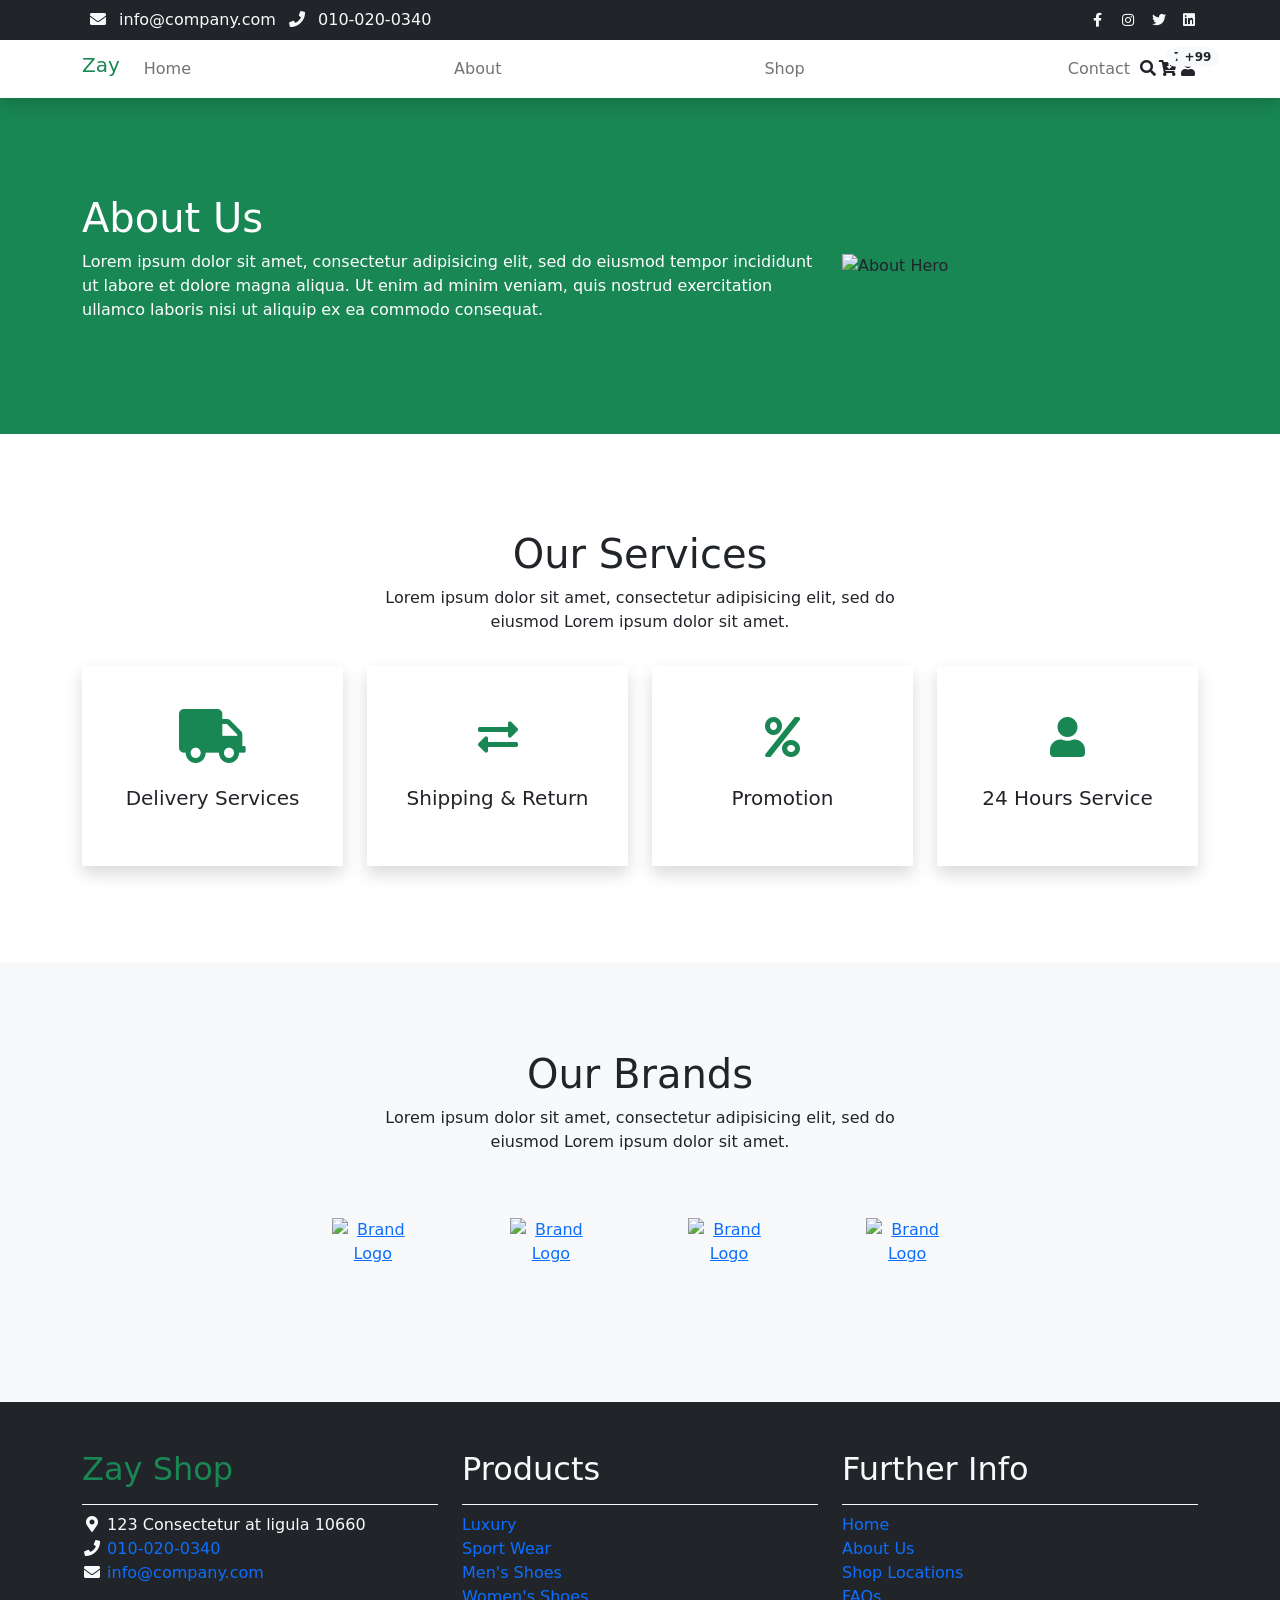
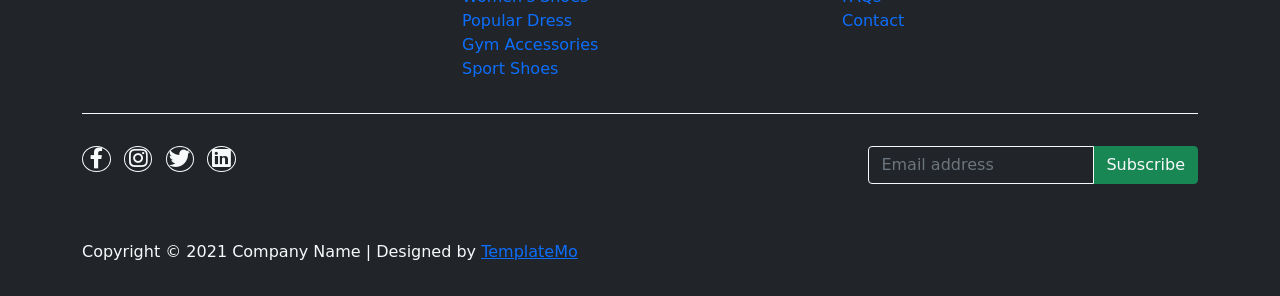
==== about.html @ 9a35b498 "Add files via upload" ====
<!DOCTYPE html>
<html lang="en">

<head>
    <title>Zay Shop - About Page</title>
    <meta charset="utf-8">
    <meta name="viewport" content="width=device-width, initial-scale=1">

    <link rel="apple-touch-icon" href="assets/img/apple-icon.png">
    <link rel="shortcut icon" type="image/x-icon" href="assets/img/favicon.ico">

    <link rel="stylesheet" href="assets/css/bootstrap.min.css">
    <link rel="stylesheet" href="assets/css/templatemo.css">
    <link rel="stylesheet" href="assets/css/custom.css">

    <!-- Load fonts style after rendering the layout styles -->
    <link rel="stylesheet" href="https://fonts.googleapis.com/css2?family=Roboto:wght@100;200;300;400;500;700;900&display=swap">
    <link rel="stylesheet" href="assets/css/fontawesome.min.css">
<!--
    
TemplateMo 559 Zay Shop

https://templatemo.com/tm-559-zay-shop

-->
</head>

<body>
    <!-- Start Top Nav -->
    <nav class="navbar navbar-expand-lg bg-dark navbar-light d-none d-lg-block" id="templatemo_nav_top">
        <div class="container text-light">
            <div class="w-100 d-flex justify-content-between">
                <div>
                    <i class="fa fa-envelope mx-2"></i>
                    <a class="navbar-sm-brand text-light text-decoration-none" href="mailto:info@company.com">info@company.com</a>
                    <i class="fa fa-phone mx-2"></i>
                    <a class="navbar-sm-brand text-light text-decoration-none" href="tel:010-020-0340">010-020-0340</a>
                </div>
                <div>
                    <a class="text-light" href="https://fb.com/templatemo" target="_blank" rel="sponsored"><i class="fab fa-facebook-f fa-sm fa-fw me-2"></i></a>
                    <a class="text-light" href="https://www.instagram.com/" target="_blank"><i class="fab fa-instagram fa-sm fa-fw me-2"></i></a>
                    <a class="text-light" href="https://twitter.com/" target="_blank"><i class="fab fa-twitter fa-sm fa-fw me-2"></i></a>
                    <a class="text-light" href="https://www.linkedin.com/" target="_blank"><i class="fab fa-linkedin fa-sm fa-fw"></i></a>
                </div>
            </div>
        </div>
    </nav>
    <!-- Close Top Nav -->


    <!-- Header -->
    <nav class="navbar navbar-expand-lg navbar-light shadow">
        <div class="container d-flex justify-content-between align-items-center">

            <a class="navbar-brand text-success logo h1 align-self-center" href="index.html">
                Zay
            </a>

            <button class="navbar-toggler border-0" type="button" data-bs-toggle="collapse" data-bs-target="#templatemo_main_nav" aria-controls="navbarSupportedContent" aria-expanded="false" aria-label="Toggle navigation">
                <span class="navbar-toggler-icon"></span>
            </button>

            <div class="align-self-center collapse navbar-collapse flex-fill  d-lg-flex justify-content-lg-between" id="templatemo_main_nav">
                <div class="flex-fill">
                    <ul class="nav navbar-nav d-flex justify-content-between mx-lg-auto">
                        <li class="nav-item">
                            <a class="nav-link" href="index.html">Home</a>
                        </li>
                        <li class="nav-item">
                            <a class="nav-link" href="about.html">About</a>
                        </li>
                        <li class="nav-item">
                            <a class="nav-link" href="shop.html">Shop</a>
                        </li>
                        <li class="nav-item">
                            <a class="nav-link" href="contact.html">Contact</a>
                        </li>
                    </ul>
                </div>
                <div class="navbar align-self-center d-flex">
                    <div class="d-lg-none flex-sm-fill mt-3 mb-4 col-7 col-sm-auto pr-3">
                        <div class="input-group">
                            <input type="text" class="form-control" id="inputMobileSearch" placeholder="Search ...">
                            <div class="input-group-text">
                                <i class="fa fa-fw fa-search"></i>
                            </div>
                        </div>
                    </div>
                    <a class="nav-icon d-none d-lg-inline" href="#" data-bs-toggle="modal" data-bs-target="#templatemo_search">
                        <i class="fa fa-fw fa-search text-dark mr-2"></i>
                    </a>
                    <a class="nav-icon position-relative text-decoration-none" href="#">
                        <i class="fa fa-fw fa-cart-arrow-down text-dark mr-1"></i>
                        <span class="position-absolute top-0 left-100 translate-middle badge rounded-pill bg-light text-dark">7</span>
                    </a>
                    <a class="nav-icon position-relative text-decoration-none" href="#">
                        <i class="fa fa-fw fa-user text-dark mr-3"></i>
                        <span class="position-absolute top-0 left-100 translate-middle badge rounded-pill bg-light text-dark">+99</span>
                    </a>
                </div>
            </div>

        </div>
    </nav>
    <!-- Close Header -->

    <!-- Modal -->
    <div class="modal fade bg-white" id="templatemo_search" tabindex="-1" role="dialog" aria-labelledby="exampleModalLabel" aria-hidden="true">
        <div class="modal-dialog modal-lg" role="document">
            <div class="w-100 pt-1 mb-5 text-right">
                <button type="button" class="btn-close" data-bs-dismiss="modal" aria-label="Close"></button>
            </div>
            <form action="" method="get" class="modal-content modal-body border-0 p-0">
                <div class="input-group mb-2">
                    <input type="text" class="form-control" id="inputModalSearch" name="q" placeholder="Search ...">
                    <button type="submit" class="input-group-text bg-success text-light">
                        <i class="fa fa-fw fa-search text-white"></i>
                    </button>
                </div>
            </form>
        </div>
    </div>



    <section class="bg-success py-5">
        <div class="container">
            <div class="row align-items-center py-5">
                <div class="col-md-8 text-white">
                    <h1>About Us</h1>
                    <p>
                        Lorem ipsum dolor sit amet, consectetur adipisicing elit, sed do eiusmod
                        tempor incididunt ut labore et dolore magna aliqua. Ut enim ad minim veniam,
                        quis nostrud exercitation ullamco laboris nisi ut aliquip ex ea commodo consequat.
                    </p>
                </div>
                <div class="col-md-4">
                    <img src="assets/img/about-hero.svg" alt="About Hero">
                </div>
            </div>
        </div>
    </section>
    <!-- Close Banner -->

    <!-- Start Section -->
    <section class="container py-5">
        <div class="row text-center pt-5 pb-3">
            <div class="col-lg-6 m-auto">
                <h1 class="h1">Our Services</h1>
                <p>
                    Lorem ipsum dolor sit amet, consectetur adipisicing elit, sed do eiusmod
                    Lorem ipsum dolor sit amet.
                </p>
            </div>
        </div>
        <div class="row">

            <div class="col-md-6 col-lg-3 pb-5">
                <div class="h-100 py-5 services-icon-wap shadow">
                    <div class="h1 text-success text-center"><i class="fa fa-truck fa-lg"></i></div>
                    <h2 class="h5 mt-4 text-center">Delivery Services</h2>
                </div>
            </div>

            <div class="col-md-6 col-lg-3 pb-5">
                <div class="h-100 py-5 services-icon-wap shadow">
                    <div class="h1 text-success text-center"><i class="fas fa-exchange-alt"></i></div>
                    <h2 class="h5 mt-4 text-center">Shipping & Return</h2>
                </div>
            </div>

            <div class="col-md-6 col-lg-3 pb-5">
                <div class="h-100 py-5 services-icon-wap shadow">
                    <div class="h1 text-success text-center"><i class="fa fa-percent"></i></div>
                    <h2 class="h5 mt-4 text-center">Promotion</h2>
                </div>
            </div>

            <div class="col-md-6 col-lg-3 pb-5">
                <div class="h-100 py-5 services-icon-wap shadow">
                    <div class="h1 text-success text-center"><i class="fa fa-user"></i></div>
                    <h2 class="h5 mt-4 text-center">24 Hours Service</h2>
                </div>
            </div>
        </div>
    </section>
    <!-- End Section -->

    <!-- Start Brands -->
    <section class="bg-light py-5">
        <div class="container my-4">
            <div class="row text-center py-3">
                <div class="col-lg-6 m-auto">
                    <h1 class="h1">Our Brands</h1>
                    <p>
                        Lorem ipsum dolor sit amet, consectetur adipisicing elit, sed do eiusmod
                        Lorem ipsum dolor sit amet.
                    </p>
                </div>
                <div class="col-lg-9 m-auto tempaltemo-carousel">
                    <div class="row d-flex flex-row">
                        <!--Controls-->
                        <div class="col-1 align-self-center">
                            <a class="h1" href="#templatemo-slide-brand" role="button" data-bs-slide="prev">
                                <i class="text-light fas fa-chevron-left"></i>
                            </a>
                        </div>
                        <!--End Controls-->

                        <!--Carousel Wrapper-->
                        <div class="col">
                            <div class="carousel slide carousel-multi-item pt-2 pt-md-0" id="templatemo-slide-brand" data-bs-ride="carousel">
                                <!--Slides-->
                                <div class="carousel-inner product-links-wap" role="listbox">

                                    <!--First slide-->
                                    <div class="carousel-item active">
                                        <div class="row">
                                            <div class="col-3 p-md-5">
                                                <a href="#"><img class="img-fluid brand-img" src="assets/img/brand_01.png" alt="Brand Logo"></a>
                                            </div>
                                            <div class="col-3 p-md-5">
                                                <a href="#"><img class="img-fluid brand-img" src="assets/img/brand_02.png" alt="Brand Logo"></a>
                                            </div>
                                            <div class="col-3 p-md-5">
                                                <a href="#"><img class="img-fluid brand-img" src="assets/img/brand_03.png" alt="Brand Logo"></a>
                                            </div>
                                            <div class="col-3 p-md-5">
                                                <a href="#"><img class="img-fluid brand-img" src="assets/img/brand_04.png" alt="Brand Logo"></a>
                                            </div>
                                        </div>
                                    </div>
                                    <!--End First slide-->

                                    <!--Second slide-->
                                    <div class="carousel-item">
                                        <div class="row">
                                            <div class="col-3 p-md-5">
                                                <a href="#"><img class="img-fluid brand-img" src="assets/img/brand_01.png" alt="Brand Logo"></a>
                                            </div>
                                            <div class="col-3 p-md-5">
                                                <a href="#"><img class="img-fluid brand-img" src="assets/img/brand_02.png" alt="Brand Logo"></a>
                                            </div>
                                            <div class="col-3 p-md-5">
                                                <a href="#"><img class="img-fluid brand-img" src="assets/img/brand_03.png" alt="Brand Logo"></a>
                                            </div>
                                            <div class="col-3 p-md-5">
                                                <a href="#"><img class="img-fluid brand-img" src="assets/img/brand_04.png" alt="Brand Logo"></a>
                                            </div>
                                        </div>
                                    </div>
                                    <!--End Second slide-->

                                    <!--Third slide-->
                                    <div class="carousel-item">
                                        <div class="row">
                                            <div class="col-3 p-md-5">
                                                <a href="#"><img class="img-fluid brand-img" src="assets/img/brand_01.png" alt="Brand Logo"></a>
                                            </div>
                                            <div class="col-3 p-md-5">
                                                <a href="#"><img class="img-fluid brand-img" src="assets/img/brand_02.png" alt="Brand Logo"></a>
                                            </div>
                                            <div class="col-3 p-md-5">
                                                <a href="#"><img class="img-fluid brand-img" src="assets/img/brand_03.png" alt="Brand Logo"></a>
                                            </div>
                                            <div class="col-3 p-md-5">
                                                <a href="#"><img class="img-fluid brand-img" src="assets/img/brand_04.png" alt="Brand Logo"></a>
                                            </div>
                                        </div>
                                    </div>
                                    <!--End Third slide-->

                                </div>
                                <!--End Slides-->
                            </div>
                        </div>
                        <!--End Carousel Wrapper-->

                        <!--Controls-->
                        <div class="col-1 align-self-center">
                            <a class="h1" href="#templatemo-slide-brand" role="button" data-bs-slide="next">
                                <i class="text-light fas fa-chevron-right"></i>
                            </a>
                        </div>
                        <!--End Controls-->
                    </div>
                </div>
            </div>
        </div>
    </section>
    <!--End Brands-->


    <!-- Start Footer -->
    <footer class="bg-dark" id="tempaltemo_footer">
        <div class="container">
            <div class="row">

                <div class="col-md-4 pt-5">
                    <h2 class="h2 text-success border-bottom pb-3 border-light logo">Zay Shop</h2>
                    <ul class="list-unstyled text-light footer-link-list">
                        <li>
                            <i class="fas fa-map-marker-alt fa-fw"></i>
                            123 Consectetur at ligula 10660
                        </li>
                        <li>
                            <i class="fa fa-phone fa-fw"></i>
                            <a class="text-decoration-none" href="tel:010-020-0340">010-020-0340</a>
                        </li>
                        <li>
                            <i class="fa fa-envelope fa-fw"></i>
                            <a class="text-decoration-none" href="mailto:info@company.com">info@company.com</a>
                        </li>
                    </ul>
                </div>

                <div class="col-md-4 pt-5">
                    <h2 class="h2 text-light border-bottom pb-3 border-light">Products</h2>
                    <ul class="list-unstyled text-light footer-link-list">
                        <li><a class="text-decoration-none" href="#">Luxury</a></li>
                        <li><a class="text-decoration-none" href="#">Sport Wear</a></li>
                        <li><a class="text-decoration-none" href="#">Men's Shoes</a></li>
                        <li><a class="text-decoration-none" href="#">Women's Shoes</a></li>
                        <li><a class="text-decoration-none" href="#">Popular Dress</a></li>
                        <li><a class="text-decoration-none" href="#">Gym Accessories</a></li>
                        <li><a class="text-decoration-none" href="#">Sport Shoes</a></li>
                    </ul>
                </div>

                <div class="col-md-4 pt-5">
                    <h2 class="h2 text-light border-bottom pb-3 border-light">Further Info</h2>
                    <ul class="list-unstyled text-light footer-link-list">
                        <li><a class="text-decoration-none" href="#">Home</a></li>
                        <li><a class="text-decoration-none" href="#">About Us</a></li>
                        <li><a class="text-decoration-none" href="#">Shop Locations</a></li>
                        <li><a class="text-decoration-none" href="#">FAQs</a></li>
                        <li><a class="text-decoration-none" href="#">Contact</a></li>
                    </ul>
                </div>

            </div>

            <div class="row text-light mb-4">
                <div class="col-12 mb-3">
                    <div class="w-100 my-3 border-top border-light"></div>
                </div>
                <div class="col-auto me-auto">
                    <ul class="list-inline text-left footer-icons">
                        <li class="list-inline-item border border-light rounded-circle text-center">
                            <a rel="nofollow" class="text-light text-decoration-none" target="_blank" href="http://fb.com/templatemo"><i class="fab fa-facebook-f fa-lg fa-fw"></i></a>
                        </li>
                        <li class="list-inline-item border border-light rounded-circle text-center">
                            <a class="text-light text-decoration-none" target="_blank" href="https://www.instagram.com/"><i class="fab fa-instagram fa-lg fa-fw"></i></a>
                        </li>
                        <li class="list-inline-item border border-light rounded-circle text-center">
                            <a class="text-light text-decoration-none" target="_blank" href="https://twitter.com/"><i class="fab fa-twitter fa-lg fa-fw"></i></a>
                        </li>
                        <li class="list-inline-item border border-light rounded-circle text-center">
                            <a class="text-light text-decoration-none" target="_blank" href="https://www.linkedin.com/"><i class="fab fa-linkedin fa-lg fa-fw"></i></a>
                        </li>
                    </ul>
                </div>
                <div class="col-auto">
                    <label class="sr-only" for="subscribeEmail">Email address</label>
                    <div class="input-group mb-2">
                        <input type="text" class="form-control bg-dark border-light" id="subscribeEmail" placeholder="Email address">
                        <div class="input-group-text btn-success text-light">Subscribe</div>
                    </div>
                </div>
            </div>
        </div>

        <div class="w-100 bg-black py-3">
            <div class="container">
                <div class="row pt-2">
                    <div class="col-12">
                        <p class="text-left text-light">
                            Copyright &copy; 2021 Company Name 
                            | Designed by <a rel="sponsored" href="https://templatemo.com/page/1" target="_blank">TemplateMo</a>
                        </p>
                    </div>
                </div>
            </div>
        </div>

    </footer>
    <!-- End Footer -->

    <!-- Start Script -->
    <script src="assets/js/jquery-1.11.0.min.js"></script>
    <script src="assets/js/jquery-migrate-1.2.1.min.js"></script>
    <script src="assets/js/bootstrap.bundle.min.js"></script>
    <script src="assets/js/templatemo.js"></script>
    <script src="assets/js/custom.js"></script>
    <!-- End Script -->
</body>

</html>
---- assets/css/custom.css ----
/*
Custom Css
*/
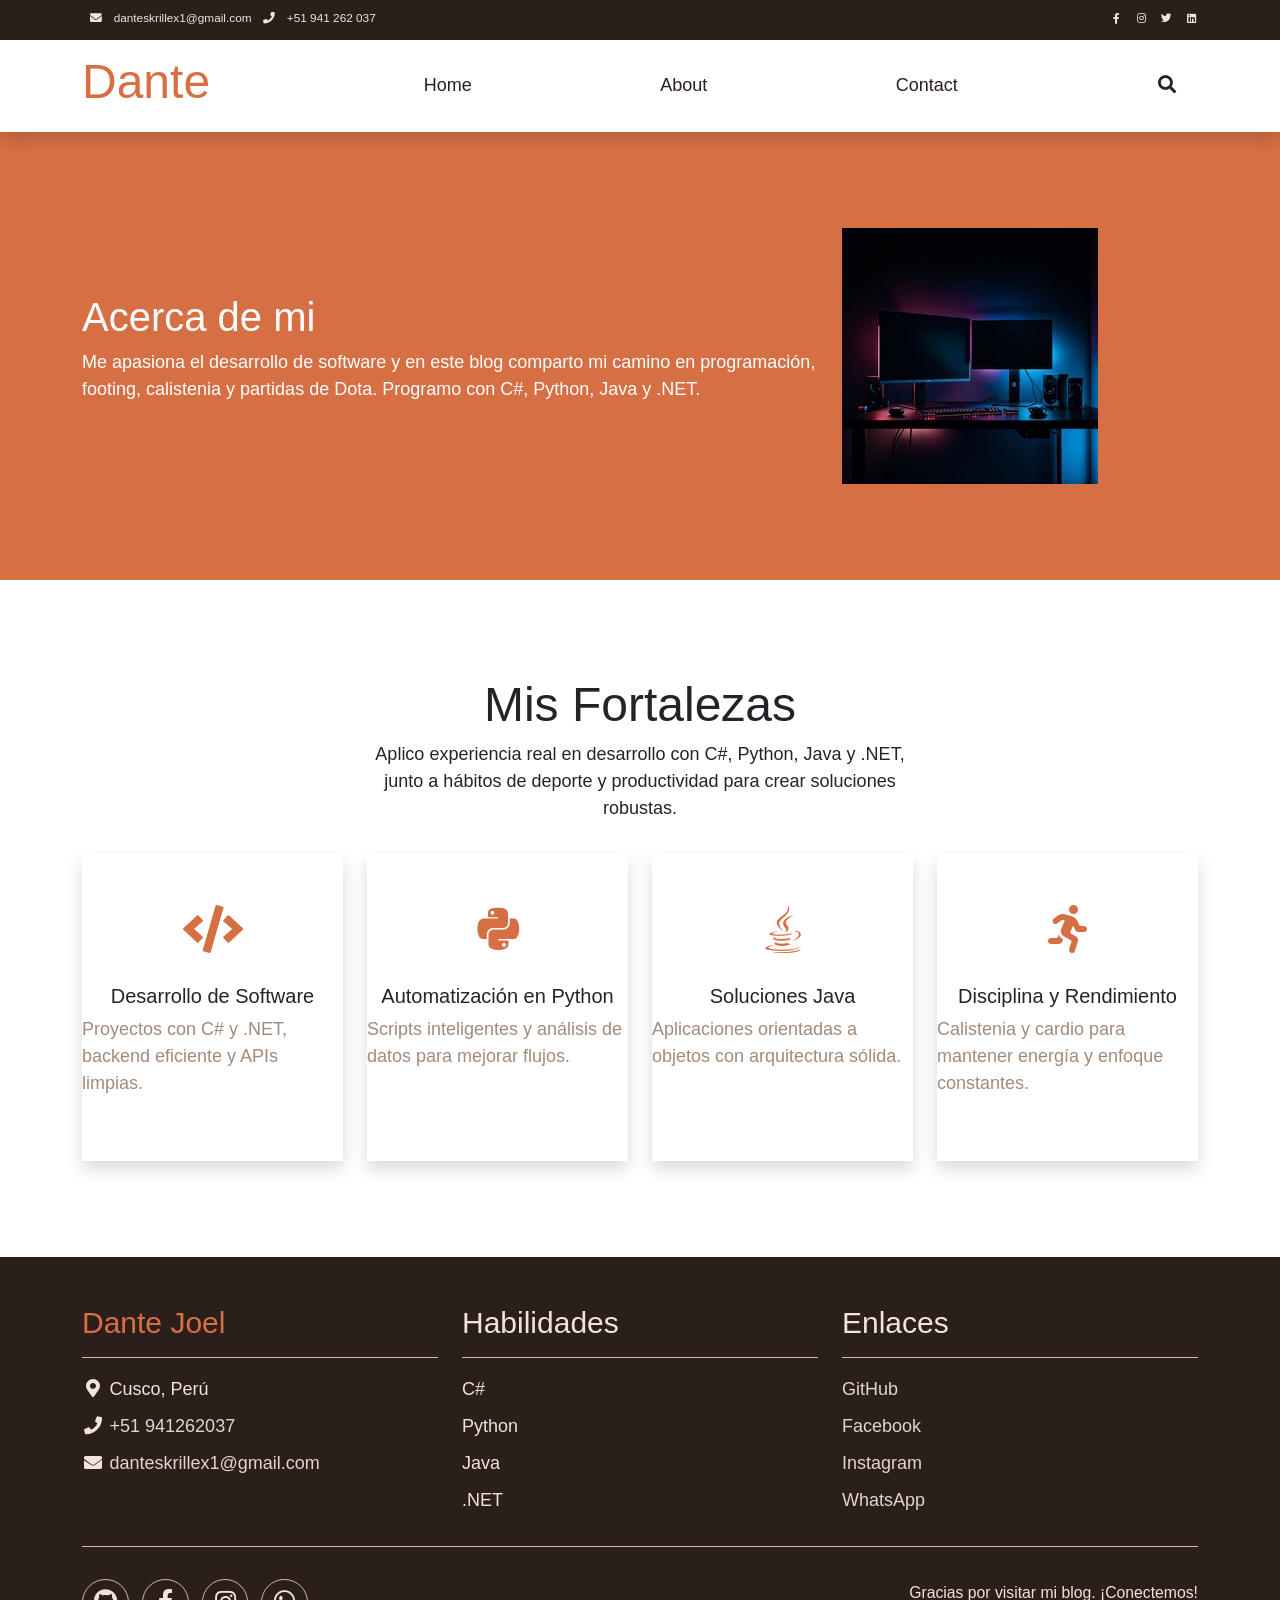
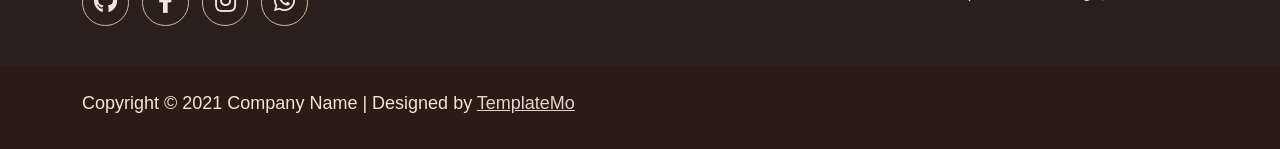
==== commit 684f19e2: "Versión final del proyecto DantePage" ====
--- a/about.html
+++ b/about.html
@@ -2,11 +2,11 @@
 <html lang="en">
 
 <head>
-    <title>Zay Shop - About Page</title>
+    <title>Dante - About Page</title>
     <meta charset="utf-8">
     <meta name="viewport" content="width=device-width, initial-scale=1">
 
-    <link rel="apple-touch-icon" href="assets/img/apple-icon.png">
+    <link rel="apple-touch-icon" href="assets/img/apple-icon.png"
     <link rel="shortcut icon" type="image/x-icon" href="assets/img/favicon.ico">
 
     <link rel="stylesheet" href="assets/css/bootstrap.min.css">
@@ -32,9 +32,9 @@
             <div class="w-100 d-flex justify-content-between">
                 <div>
                     <i class="fa fa-envelope mx-2"></i>
-                    <a class="navbar-sm-brand text-light text-decoration-none" href="mailto:info@company.com">info@company.com</a>
+                    <a class="navbar-sm-brand text-light text-decoration-none" href="mailto:danteskrillex1@gmail.com">danteskrillex1@gmail.com</a>
                     <i class="fa fa-phone mx-2"></i>
-                    <a class="navbar-sm-brand text-light text-decoration-none" href="tel:010-020-0340">010-020-0340</a>
+                    <a class="navbar-sm-brand text-light text-decoration-none" href="tel:+51941262037">+51 941 262 037</a>
                 </div>
                 <div>
                     <a class="text-light" href="https://fb.com/templatemo" target="_blank" rel="sponsored"><i class="fab fa-facebook-f fa-sm fa-fw me-2"></i></a>
@@ -53,7 +53,7 @@
         <div class="container d-flex justify-content-between align-items-center">
 
             <a class="navbar-brand text-success logo h1 align-self-center" href="index.html">
-                Zay
+                Dante
             </a>
 
             <button class="navbar-toggler border-0" type="button" data-bs-toggle="collapse" data-bs-target="#templatemo_main_nav" aria-controls="navbarSupportedContent" aria-expanded="false" aria-label="Toggle navigation">
@@ -68,9 +68,6 @@
                         </li>
                         <li class="nav-item">
                             <a class="nav-link" href="about.html">About</a>
-                        </li>
-                        <li class="nav-item">
-                            <a class="nav-link" href="shop.html">Shop</a>
                         </li>
                         <li class="nav-item">
                             <a class="nav-link" href="contact.html">Contact</a>
@@ -89,14 +86,6 @@
                     <a class="nav-icon d-none d-lg-inline" href="#" data-bs-toggle="modal" data-bs-target="#templatemo_search">
                         <i class="fa fa-fw fa-search text-dark mr-2"></i>
                     </a>
-                    <a class="nav-icon position-relative text-decoration-none" href="#">
-                        <i class="fa fa-fw fa-cart-arrow-down text-dark mr-1"></i>
-                        <span class="position-absolute top-0 left-100 translate-middle badge rounded-pill bg-light text-dark">7</span>
-                    </a>
-                    <a class="nav-icon position-relative text-decoration-none" href="#">
-                        <i class="fa fa-fw fa-user text-dark mr-3"></i>
-                        <span class="position-absolute top-0 left-100 translate-middle badge rounded-pill bg-light text-dark">+99</span>
-                    </a>
                 </div>
             </div>
 
@@ -127,15 +116,15 @@
         <div class="container">
             <div class="row align-items-center py-5">
                 <div class="col-md-8 text-white">
-                    <h1>About Us</h1>
+                    <h1>Acerca de mi</h1>
                     <p>
-                        Lorem ipsum dolor sit amet, consectetur adipisicing elit, sed do eiusmod
-                        tempor incididunt ut labore et dolore magna aliqua. Ut enim ad minim veniam,
-                        quis nostrud exercitation ullamco laboris nisi ut aliquip ex ea commodo consequat.
+                        Me apasiona el desarrollo de software y en este blog comparto mi 
+                        camino en programación, footing, calistenia y partidas de Dota. 
+                        Programo con C#, Python, Java y .NET.
                     </p>
                 </div>
                 <div class="col-md-4">
-                    <img src="assets/img/about-hero.svg" alt="About Hero">
+                    <img src="assets/img/pc.jpg" alt="About Hero">
                 </div>
             </div>
         </div>
@@ -146,10 +135,10 @@
     <section class="container py-5">
         <div class="row text-center pt-5 pb-3">
             <div class="col-lg-6 m-auto">
-                <h1 class="h1">Our Services</h1>
+                <h1 class="h1">Mis Fortalezas</h1>
                 <p>
-                    Lorem ipsum dolor sit amet, consectetur adipisicing elit, sed do eiusmod
-                    Lorem ipsum dolor sit amet.
+                    Aplico experiencia real en desarrollo con C#, Python, Java y .NET,
+                    junto a hábitos de deporte y productividad para crear soluciones robustas.
                 </p>
             </div>
         </div>
@@ -157,139 +146,38 @@
 
             <div class="col-md-6 col-lg-3 pb-5">
                 <div class="h-100 py-5 services-icon-wap shadow">
-                    <div class="h1 text-success text-center"><i class="fa fa-truck fa-lg"></i></div>
-                    <h2 class="h5 mt-4 text-center">Delivery Services</h2>
-                </div>
-            </div>
-
-            <div class="col-md-6 col-lg-3 pb-5">
-                <div class="h-100 py-5 services-icon-wap shadow">
-                    <div class="h1 text-success text-center"><i class="fas fa-exchange-alt"></i></div>
-                    <h2 class="h5 mt-4 text-center">Shipping & Return</h2>
-                </div>
-            </div>
-
-            <div class="col-md-6 col-lg-3 pb-5">
-                <div class="h-100 py-5 services-icon-wap shadow">
-                    <div class="h1 text-success text-center"><i class="fa fa-percent"></i></div>
-                    <h2 class="h5 mt-4 text-center">Promotion</h2>
-                </div>
-            </div>
-
-            <div class="col-md-6 col-lg-3 pb-5">
-                <div class="h-100 py-5 services-icon-wap shadow">
-                    <div class="h1 text-success text-center"><i class="fa fa-user"></i></div>
-                    <h2 class="h5 mt-4 text-center">24 Hours Service</h2>
+                    <div class="h1 text-success text-center"><i class="fas fa-code"></i></div>
+                    <h2 class="h5 mt-4 text-center">Desarrollo de Software</h2>
+                    <p class="text-muted">Proyectos con C# y .NET, backend eficiente y APIs limpias.</p>
+                </div>
+            </div>
+
+            <div class="col-md-6 col-lg-3 pb-5">
+                <div class="h-100 py-5 services-icon-wap shadow">
+                    <div class="h1 text-success text-center"><i class="fab fa-python"></i></div>
+                    <h2 class="h5 mt-4 text-center">Automatización en Python</h2>
+                    <p class="text-muted">Scripts inteligentes y análisis de datos para mejorar flujos.</p>
+                </div>
+            </div>
+
+            <div class="col-md-6 col-lg-3 pb-5">
+                <div class="h-100 py-5 services-icon-wap shadow">
+                    <div class="h1 text-success text-center"><i class="fab fa-java"></i></div>
+                    <h2 class="h5 mt-4 text-center">Soluciones Java</h2>
+                    <p class="text-muted">Aplicaciones orientadas a objetos con arquitectura sólida.</p>
+                </div>
+            </div>
+
+            <div class="col-md-6 col-lg-3 pb-5">
+                <div class="h-100 py-5 services-icon-wap shadow">
+                    <div class="h1 text-success text-center"><i class="fas fa-running"></i></div>
+                    <h2 class="h5 mt-4 text-center">Disciplina y Rendimiento</h2>
+                    <p class="text-muted">Calistenia y cardio para mantener energía y enfoque constantes.</p>
                 </div>
             </div>
         </div>
     </section>
     <!-- End Section -->
-
-    <!-- Start Brands -->
-    <section class="bg-light py-5">
-        <div class="container my-4">
-            <div class="row text-center py-3">
-                <div class="col-lg-6 m-auto">
-                    <h1 class="h1">Our Brands</h1>
-                    <p>
-                        Lorem ipsum dolor sit amet, consectetur adipisicing elit, sed do eiusmod
-                        Lorem ipsum dolor sit amet.
-                    </p>
-                </div>
-                <div class="col-lg-9 m-auto tempaltemo-carousel">
-                    <div class="row d-flex flex-row">
-                        <!--Controls-->
-                        <div class="col-1 align-self-center">
-                            <a class="h1" href="#templatemo-slide-brand" role="button" data-bs-slide="prev">
-                                <i class="text-light fas fa-chevron-left"></i>
-                            </a>
-                        </div>
-                        <!--End Controls-->
-
-                        <!--Carousel Wrapper-->
-                        <div class="col">
-                            <div class="carousel slide carousel-multi-item pt-2 pt-md-0" id="templatemo-slide-brand" data-bs-ride="carousel">
-                                <!--Slides-->
-                                <div class="carousel-inner product-links-wap" role="listbox">
-
-                                    <!--First slide-->
-                                    <div class="carousel-item active">
-                                        <div class="row">
-                                            <div class="col-3 p-md-5">
-                                                <a href="#"><img class="img-fluid brand-img" src="assets/img/brand_01.png" alt="Brand Logo"></a>
-                                            </div>
-                                            <div class="col-3 p-md-5">
-                                                <a href="#"><img class="img-fluid brand-img" src="assets/img/brand_02.png" alt="Brand Logo"></a>
-                                            </div>
-                                            <div class="col-3 p-md-5">
-                                                <a href="#"><img class="img-fluid brand-img" src="assets/img/brand_03.png" alt="Brand Logo"></a>
-                                            </div>
-                                            <div class="col-3 p-md-5">
-                                                <a href="#"><img class="img-fluid brand-img" src="assets/img/brand_04.png" alt="Brand Logo"></a>
-                                            </div>
-                                        </div>
-                                    </div>
-                                    <!--End First slide-->
-
-                                    <!--Second slide-->
-                                    <div class="carousel-item">
-                                        <div class="row">
-                                            <div class="col-3 p-md-5">
-                                                <a href="#"><img class="img-fluid brand-img" src="assets/img/brand_01.png" alt="Brand Logo"></a>
-                                            </div>
-                                            <div class="col-3 p-md-5">
-                                                <a href="#"><img class="img-fluid brand-img" src="assets/img/brand_02.png" alt="Brand Logo"></a>
-                                            </div>
-                                            <div class="col-3 p-md-5">
-                                                <a href="#"><img class="img-fluid brand-img" src="assets/img/brand_03.png" alt="Brand Logo"></a>
-                                            </div>
-                                            <div class="col-3 p-md-5">
-                                                <a href="#"><img class="img-fluid brand-img" src="assets/img/brand_04.png" alt="Brand Logo"></a>
-                                            </div>
-                                        </div>
-                                    </div>
-                                    <!--End Second slide-->
-
-                                    <!--Third slide-->
-                                    <div class="carousel-item">
-                                        <div class="row">
-                                            <div class="col-3 p-md-5">
-                                                <a href="#"><img class="img-fluid brand-img" src="assets/img/brand_01.png" alt="Brand Logo"></a>
-                                            </div>
-                                            <div class="col-3 p-md-5">
-                                                <a href="#"><img class="img-fluid brand-img" src="assets/img/brand_02.png" alt="Brand Logo"></a>
-                                            </div>
-                                            <div class="col-3 p-md-5">
-                                                <a href="#"><img class="img-fluid brand-img" src="assets/img/brand_03.png" alt="Brand Logo"></a>
-                                            </div>
-                                            <div class="col-3 p-md-5">
-                                                <a href="#"><img class="img-fluid brand-img" src="assets/img/brand_04.png" alt="Brand Logo"></a>
-                                            </div>
-                                        </div>
-                                    </div>
-                                    <!--End Third slide-->
-
-                                </div>
-                                <!--End Slides-->
-                            </div>
-                        </div>
-                        <!--End Carousel Wrapper-->
-
-                        <!--Controls-->
-                        <div class="col-1 align-self-center">
-                            <a class="h1" href="#templatemo-slide-brand" role="button" data-bs-slide="next">
-                                <i class="text-light fas fa-chevron-right"></i>
-                            </a>
-                        </div>
-                        <!--End Controls-->
-                    </div>
-                </div>
-            </div>
-        </div>
-    </section>
-    <!--End Brands-->
-
 
     <!-- Start Footer -->
     <footer class="bg-dark" id="tempaltemo_footer">
@@ -297,44 +185,40 @@
             <div class="row">
 
                 <div class="col-md-4 pt-5">
-                    <h2 class="h2 text-success border-bottom pb-3 border-light logo">Zay Shop</h2>
+                    <h2 class="h2 text-success border-bottom pb-3 border-light logo">Dante Joel</h2>
                     <ul class="list-unstyled text-light footer-link-list">
                         <li>
                             <i class="fas fa-map-marker-alt fa-fw"></i>
-                            123 Consectetur at ligula 10660
+                            Cusco, Perú
                         </li>
                         <li>
                             <i class="fa fa-phone fa-fw"></i>
-                            <a class="text-decoration-none" href="tel:010-020-0340">010-020-0340</a>
+                            <a class="text-decoration-none" href="tel:+51941262037">+51 941262037</a>
                         </li>
                         <li>
                             <i class="fa fa-envelope fa-fw"></i>
-                            <a class="text-decoration-none" href="mailto:info@company.com">info@company.com</a>
+                            <a class="text-decoration-none" href="mailto:dante.socualaya@gmail.com">danteskrillex1@gmail.com</a>
                         </li>
                     </ul>
                 </div>
 
                 <div class="col-md-4 pt-5">
-                    <h2 class="h2 text-light border-bottom pb-3 border-light">Products</h2>
+                    <h2 class="h2 text-light border-bottom pb-3 border-light">Habilidades</h2>
                     <ul class="list-unstyled text-light footer-link-list">
-                        <li><a class="text-decoration-none" href="#">Luxury</a></li>
-                        <li><a class="text-decoration-none" href="#">Sport Wear</a></li>
-                        <li><a class="text-decoration-none" href="#">Men's Shoes</a></li>
-                        <li><a class="text-decoration-none" href="#">Women's Shoes</a></li>
-                        <li><a class="text-decoration-none" href="#">Popular Dress</a></li>
-                        <li><a class="text-decoration-none" href="#">Gym Accessories</a></li>
-                        <li><a class="text-decoration-none" href="#">Sport Shoes</a></li>
+                        <li>C#</li>
+                        <li>Python</li>
+                        <li>Java</li>
+                        <li>.NET</li>
                     </ul>
                 </div>
 
                 <div class="col-md-4 pt-5">
-                    <h2 class="h2 text-light border-bottom pb-3 border-light">Further Info</h2>
+                    <h2 class="h2 text-light border-bottom pb-3 border-light">Enlaces</h2>
                     <ul class="list-unstyled text-light footer-link-list">
-                        <li><a class="text-decoration-none" href="#">Home</a></li>
-                        <li><a class="text-decoration-none" href="#">About Us</a></li>
-                        <li><a class="text-decoration-none" href="#">Shop Locations</a></li>
-                        <li><a class="text-decoration-none" href="#">FAQs</a></li>
-                        <li><a class="text-decoration-none" href="#">Contact</a></li>
+                        <li><a class="text-decoration-none" href="https://github.com/DanteJSOn" target="_blank">GitHub</a></li>
+                        <li><a class="text-decoration-none" href="https://facebook.com/dantesocualaya" target="_blank">Facebook</a></li>
+                        <li><a class="text-decoration-none" href="https://www.instagram.com/dantesocualaya" target="_blank">Instagram</a></li>
+                        <li><a class="text-decoration-none" href="https://wa.me/941262937" target="_blank">WhatsApp</a></li>
                     </ul>
                 </div>
 
@@ -347,25 +231,21 @@
                 <div class="col-auto me-auto">
                     <ul class="list-inline text-left footer-icons">
                         <li class="list-inline-item border border-light rounded-circle text-center">
-                            <a rel="nofollow" class="text-light text-decoration-none" target="_blank" href="http://fb.com/templatemo"><i class="fab fa-facebook-f fa-lg fa-fw"></i></a>
-                        </li>
-                        <li class="list-inline-item border border-light rounded-circle text-center">
-                            <a class="text-light text-decoration-none" target="_blank" href="https://www.instagram.com/"><i class="fab fa-instagram fa-lg fa-fw"></i></a>
-                        </li>
-                        <li class="list-inline-item border border-light rounded-circle text-center">
-                            <a class="text-light text-decoration-none" target="_blank" href="https://twitter.com/"><i class="fab fa-twitter fa-lg fa-fw"></i></a>
-                        </li>
-                        <li class="list-inline-item border border-light rounded-circle text-center">
-                            <a class="text-light text-decoration-none" target="_blank" href="https://www.linkedin.com/"><i class="fab fa-linkedin fa-lg fa-fw"></i></a>
+                            <a class="text-light text-decoration-none" target="_blank" href="https://github.com/dantesocualaya"><i class="fab fa-github fa-lg fa-fw"></i></a>
+                        </li>
+                        <li class="list-inline-item border border-light rounded-circle text-center">
+                            <a class="text-light text-decoration-none" target="_blank" href="https://facebook.com/dantesocualaya"><i class="fab fa-facebook-f fa-lg fa-fw"></i></a>
+                        </li>
+                        <li class="list-inline-item border border-light rounded-circle text-center">
+                            <a class="text-light text-decoration-none" target="_blank" href="https://www.instagram.com/dantesocualaya"><i class="fab fa-instagram fa-lg fa-fw"></i></a>
+                        </li>
+                        <li class="list-inline-item border border-light rounded-circle text-center">
+                            <a class="text-light text-decoration-none" target="_blank" href="https://wa.me/59170000000"><i class="fab fa-whatsapp fa-lg fa-fw"></i></a>
                         </li>
                     </ul>
                 </div>
                 <div class="col-auto">
-                    <label class="sr-only" for="subscribeEmail">Email address</label>
-                    <div class="input-group mb-2">
-                        <input type="text" class="form-control bg-dark border-light" id="subscribeEmail" placeholder="Email address">
-                        <div class="input-group-text btn-success text-light">Subscribe</div>
-                    </div>
+                    <small class="text-light">Gracias por visitar mi blog. ¡Conectemos!</small>
                 </div>
             </div>
         </div>
@@ -376,7 +256,7 @@
                     <div class="col-12">
                         <p class="text-left text-light">
                             Copyright &copy; 2021 Company Name 
-                            | Designed by <a rel="sponsored" href="https://templatemo.com/page/1" target="_blank">TemplateMo</a>
+                            | Designed by <a rel="sponsored" href="https://templatemo.com" target="_blank">TemplateMo</a>
                         </p>
                     </div>
                 </div>
--- a/assets/css/templatemo.css
+++ b/assets/css/templatemo.css
@@ -0,0 +1,191 @@
+/*
+
+TemplateMo 559 Zay Shop
+
+https://templatemo.com/tm-559-zay-shop
+
+---------------------------------------------
+Table of contents
+------------------------------------------------
+1. Typography
+2. General
+3. Nav
+4. Hero Carousel
+5. Accordion
+6. Shop
+7. Product
+8. Carousel Hero
+9. Carousel Brand
+10. Services
+11. Contact map
+12. Footer
+13. Small devices (landscape phones, 576px and up)
+14. Medium devices (tablets, 768px and up)
+15. Large devices (desktops, 992px and up)
+16. Extra large devices (large desktops, 1200px and up)
+--------------------------------------------- */
+
+
+
+
+/* Typography */
+body, ul, li, p, a, label, input, div {
+  font-family: 'Roboto', sans-serif;
+  font-size: 18px !important;
+  font-weight: 300 !important;
+}
+.h1 {
+  font-family: 'Roboto', sans-serif;
+  font-size: 48px !important;
+  font-weight: 200 !important;
+}
+.h2 {
+  font-family: 'Roboto', sans-serif;
+  font-size: 30px !important;
+  font-weight: 300;
+}
+.h3 {
+  font-family: 'Roboto', sans-serif;
+  font-size: 22px !important;
+}
+/* General */
+.logo { font-weight: 500 !important;}
+.text-warning {  color: #f7c973 !important;}
+.text-muted { color: #a38a7a !important;}
+.text-success { color: #d66f44 !important;}
+.text-light { color: #f3e4d9 !important;}
+.bg-dark { background-color: #2a1f1a !important;}
+.bg-light { background-color: #fff2e6 !important;}
+.bg-black { background-color: #2c1a14 !important;}
+.bg-success { background-color: #d66f44 !important;}
+.btn-success {
+  background-color: #d66f44 !important;
+  border-color: #c5593c !important;
+}
+.pagination .page-link:hover {color: #000;}
+.pagination .page-link:hover, .pagination .page-link.active {
+  background-color: #e27c4d;
+  color: #fff;
+}
+/* Nav */
+#templatemo_nav_top { min-height: 40px;}
+#templatemo_nav_top * { font-size: .9em !important;}
+#templatemo_main_nav a { color: #2a1f1a;}
+#templatemo_main_nav a:hover { color: #d66f44;}
+#templatemo_main_nav .navbar .nav-icon { margin-right: 20px;}
+
+/* Hero Carousel */
+#template-mo-zay-hero-carousel { background: #fdf1e8 !important;}
+/* Accordion */
+.templatemo-accordion a { color: #000;}
+.templatemo-accordion a:hover { color: #333d4a;}
+/* Shop */
+.shop-top-menu a:hover { color: #69bb7e !important;}
+/* Product */
+.product-wap { box-shadow: 0px 5px 10px 0px rgba(0, 0, 0, 0.10);}
+.product-wap .product-color-dot.color-dot-red { background:#db3d1e;}
+.product-wap .product-color-dot.color-dot-blue { background:#f08c56;}
+.product-wap .product-color-dot.color-dot-black { background:#3a241b;}
+.product-wap .product-color-dot.color-dot-light { background:#f7e2d6;}
+.product-wap .product-color-dot.color-dot-green { background:#d66f44;}
+.card.product-wap .card .product-overlay {
+  background: rgba(0,0,0,.2);
+  visibility: hidden;
+  opacity: 0;
+  transition: .3s;
+}
+.card.product-wap:hover .card .product-overlay {
+  visibility: visible;
+  opacity: 1;
+}
+.card.product-wap a { color: #000;}
+#carousel-related-product .slick-slide:focus { outline: none !important;}
+#carousel-related-product .slick-dots li button:before {
+  font-size: 15px;
+  margin-top: 20px;
+}
+/* Brand */
+.brand-img {
+  filter: grayscale(100%);
+  opacity: 0.5;
+  transition: .5s;
+}
+.brand-img:hover {
+  filter: grayscale(0%);
+  opacity: 1;
+}
+/* Carousel Hero */
+#template-mo-zay-hero-carousel .carousel-indicators li {
+  margin-top: -50px;
+  background-color: #d66f44;
+}
+#template-mo-zay-hero-carousel .carousel-control-next i,
+#template-mo-zay-hero-carousel .carousel-control-prev i {
+  color: #d66f44 !important;
+  font-size: 2.8em !important;
+}
+/* Carousel Brand */
+.tempaltemo-carousel .h1 {
+  font-size: .5em !important;
+  color: #2a1f1a !important;
+}
+/* Services */
+.services-icon-wap {transition: .3s;}
+.services-icon-wap:hover, .services-icon-wap:hover i {color: #fff;}
+.services-icon-wap:hover {background: #e27c4d;}
+/* Contact map */
+.leaflet-control a, .leaflet-control { font-size: 10px !important;}
+.form-control { border: 1px solid #e8e8e8;}
+/* Footer */
+#tempaltemo_footer a { color: #e4d5cc;}
+#tempaltemo_footer a:hover { color: #d66f44;}
+#tempaltemo_footer ul.footer-link-list li { padding-top: 10px;}
+#tempaltemo_footer ul.footer-icons li {
+  width: 2.6em;
+  height: 2.6em;
+  line-height: 2.6em;
+}
+#tempaltemo_footer ul.footer-icons li:hover {
+  background-color: #f6dfd1;
+  transition: .5s;
+}
+#tempaltemo_footer ul.footer-icons li:hover i {
+  color: #2a1f1a;
+  transition: .5s;
+}
+#tempaltemo_footer .border-light { border-color: #d9b8a1 !important;}
+/*
+// Extra small devices (portrait phones, less than 576px)
+// No media query since this is the default in Bootstrap
+*/
+/* Small devices (landscape phones, 576px and up)*/
+.product-wap .h3, .product-wap li, .product-wap i, .product-wap p {
+  font-size: 12px !important;
+}
+.product-wap .product-color-dot {
+  width: 6px;
+  height: 6px;
+}
+
+@media (min-width: 576px) {
+  .tempaltemo-carousel .h1 { font-size: 1em !important;}
+}
+
+/*// Medium devices (tablets, 768px and up)*/
+@media (min-width: 768px) {
+  #templatemo_main_nav .navbar-nav {max-width: 450px;}
+ }
+
+/* Large devices (desktops, 992px and up)*/
+@media (min-width: 992px) {
+  #templatemo_main_nav .navbar-nav {max-width: 550px;}
+  #template-mo-zay-hero-carousel .carousel-item {min-height: 30rem !important;}
+  .product-wap .h3, .product-wap li, .product-wap i, .product-wap p {font-size: 18px !important;}
+  .product-wap .product-color-dot {
+    width: 12px;
+    height: 12px;
+  }
+}
+
+/* Extra large devices (large desktops, 1200px and up)*/
+@media (min-width: 1200px) {}
